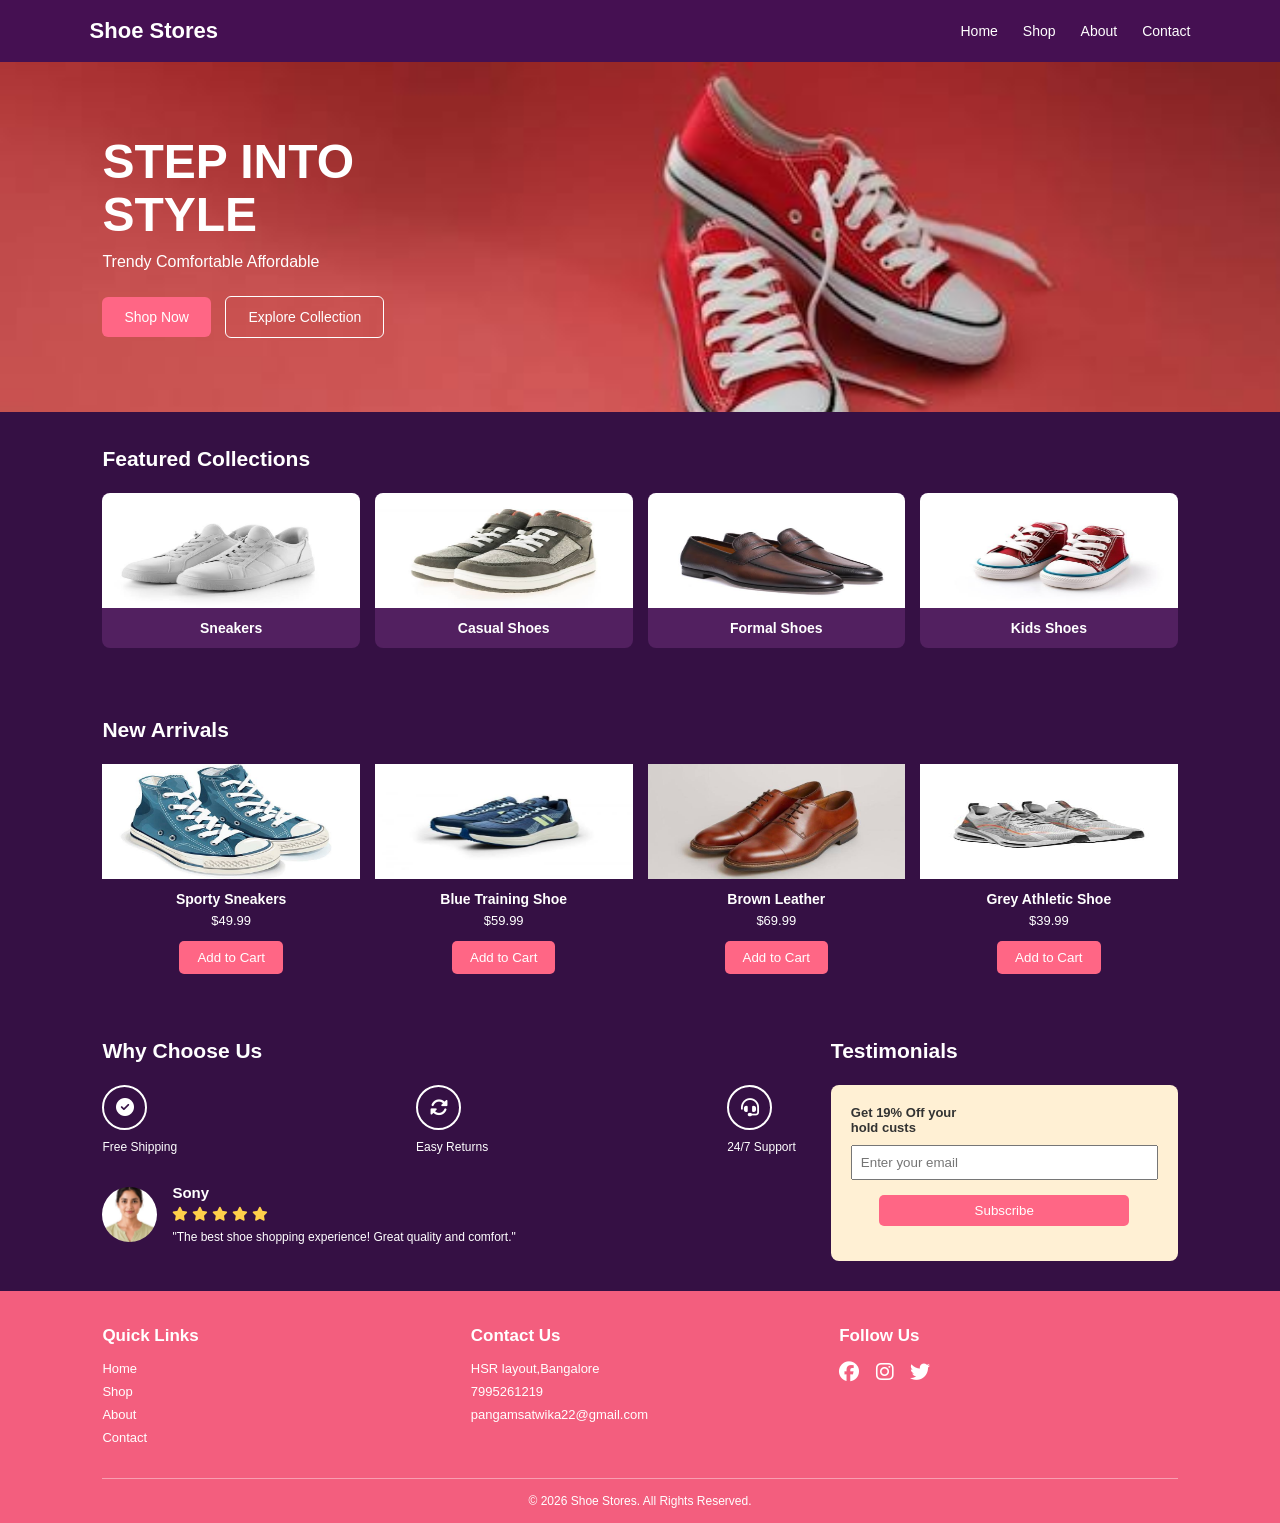
==== index.html @ 300e5573 "first commit" ====
<!DOCTYPE html>
<html lang="en">
<head>
    <meta charset="UTF-8">
    <meta name="viewport" content="width=device-width, initial-scale=1.0">
    <title>Shoe Stores</title>
    <link rel="stylesheet" href="style.css">
    <link rel="stylesheet" href="https://cdnjs.cloudflare.com/ajax/libs/font-awesome/6.5.0/css/all.min.css">
</head>
<body>
    <header>
        <nav class="navbar">
            <h2 class="logo">Shoe Stores</h2>
            <input type="checkbox" id="menu-toggle">
            <label for="menu-toggle" class="menu-icon">
                <i class="fa-solid fa-bars"></i>
                <i class="fa-solid fa-xmark"></i>
            </label>
            <ul class="nav-links">
                <li><a href="#">Home</a></li>
                <li><a href="#collections">Shop</a></li>
                <li><a href="#why-us">About</a></li>
                <li><a href="#contact">Contact</a></li>
            </ul>
        </nav>
    </header>
    <section class="hero">
        <div class="hero-content">
            <h1>STEP INTO<br>STYLE</h1>
            <p>Trendy Comfortable Affordable</p>
            <div class="hero-buttons">
                <a href="#arrivals" class="btn">Shop Now</a>
                <a href="#collections" class="btn outline">
                    Explore Collection
                </a>
            </div>
        </div>
    </section>
    <section class="collections" id="collections">
        <h2>Featured Collections</h2>
        <div class="collection-grid">
            <div class="collection-card">
                <div class="shoe-image">
                    <img src="sneakers 1.jpg" alt="sneakers">
                </div>
                <h3>Sneakers</h3>
            </div>
            <div class="collection-card">
                <div class="shoe-image">
                    <img src="casual.jpg" alt="casual">
                </div>
                <h3>Casual Shoes</h3>
            </div>
            <div class="collection-card">
                <div class="shoe-image">
                    <img src="formal.jpg" alt="Formal">
                </div>
                <h3>Formal Shoes</h3>
            </div>
            <div class="collection-card">
                <div class="shoe-image">
                    <img src="kids.jpg" alt="kids">
                </div>
                <h3>Kids Shoes</h3>
            </div>
        </div>
    </section>
    <section class="arrivals" id="arrivals">
        <h2>New Arrivals</h2>
        <div class="product-grid">
            <div class="product-card">
                <div class="product-image">
                    <img src="sporty 2.jpg" alt="sporty">
                </div>
                <h3>Sporty Sneakers</h3>
                <p>$49.99</p>
                <button>Add to Cart</button>
            </div>
            <div class="product-card">
                <div class="product-image">
                     <img src="b4.jpg" alt="blue shoes">
                </div>
                <h3>Blue Training Shoe</h3>
                <p>$59.99</p>
                <button>Add to Cart</button>
            </div>
            <div class="product-card">
                <div class="product-image">
                    <img src="grey 1.jpg" alt="brown Leather">
                </div>
                <h3>Brown Leather</h3>
                <p>$69.99</p>
                <button>Add to Cart</button>
            </div>
            <div class="product-card">
                <div class="product-image">
                    <img src="g3.jpg" alt="grey athletic shoes">
                </div>
                <h3>Grey Athletic Shoe</h3>
                <p>$39.99</p>
                <button>Add to Cart</button>
            </div>
        </div>
    </section>
    <section class="info-section" id="why-us">
        <div class="why-us">
            <h2>Why Choose Us</h2>
            <div class="features">
                <div class="feature">
                    <span><i class="fa-solid fa-circle-check"></i></span>
                    <p>Free Shipping</p>
                </div>
                <div class="feature">
                    <span><i class="fa-solid fa-rotate"></i></span>
                    <p>Easy Returns</p>
                </div>
                <div class="feature">
                    <span><i class="fa-solid fa-headset"></i></span>
                    <p>24/7 Support</p>
                </div>
            </div>
            <div class="review">
                <div class="avatar">
                    <img src="girl 2.jpg" alt="Formal">
                </div>
                <div>
                    <h3>Sony</h3>
                    <p class="stars">
                        <i class="fa-solid fa-star"></i>
                        <i class="fa-solid fa-star"></i>
                        <i class="fa-solid fa-star"></i>
                        <i class="fa-solid fa-star"></i>
                        <i class="fa-solid fa-star"></i>
                    </p>
                    <small>
                        "The best shoe shopping experience!
                        Great quality and comfort."
                    </small>
                </div>
            </div>
        </div>
        <div class="testimonials">
            <h2>Testimonials</h2>
            <div class="testimonial-card">
                <h4>Get 19% Off your<br> hold custs</h4>
                <label for="customeremail"></label>
                <input type="text" id="customeremail" name="customeremail" placeholder="Enter your email" >
                <br>
                <button>Subscribe</button>
            </div>
        </div>
    </section>
    <footer id="contact">
        <div class="footer-content">
            <div>
                <h3>Quick Links</h3>
                <p><a href="#">Home</a></p>
                <p><a href="#collections">Shop</a></p>
                <p><a href="#why-us">About</a></p>
                <p><a href="#contact">Contact</a></p>
            </div>
            <div>
                <h3>Contact Us</h3>
                <p>HSR layout,Bangalore</p>
                <p>7995261219</p>
                <p>pangamsatwika22@gmail.com</p>
            </div>
            <div class="social">
                <h3>Follow Us</h3>
                <a href="#"><i class="fa-brands fa-facebook"></i></a>
                <a href="#"><i class="fa-brands fa-instagram"></i></a>
                <a href="#"><i class="fa-brands fa-twitter"></i></a>
            </div>
        </div>
        <p class="copyright">
            © 2026 Shoe Stores. All Rights Reserved.
        </p>
    </footer>
</body>
</html>
---- style.css ----
* {
    margin: 0;
    padding: 0;
    box-sizing: border-box;
    font-family: Arial, sans-serif;
}
body {
    background: #351044;
    color: white;
}
header {
    background: #451052;
    padding: 18px 7%;
}
.navbar {
    display: flex;
    justify-content: space-between;
    align-items: center;
}
.logo {
    font-size: 22px;
    color: white;
}
.nav-links {
    display: flex;
    list-style: none;
    gap: 25px;
}
.nav-links a {
    color: white;
    text-decoration: none;
    font-size: 14px;
    transition: 0.3s;
}
.nav-links a:hover {
    color: #ff6685;
}
#menu-toggle {
    display: none;
}
.menu-icon {
    display: none;
    color: white;
    font-size: 25px;
}
.hero {
    min-height: 350px;
    display: flex;
    align-items: center;
    padding: 50px 8%;
    background-image: url(images\ 1.jpg);
    background-size: cover;
}
.hero-content h1 {
    font-size: 48px;
    line-height: 1.1;
    margin-bottom: 12px;
}
.hero-content p {
    margin-bottom: 25px;
}
.btn {
    display: inline-block;
    background: #ff6685;
    color: white;
    padding: 12px 22px;
    text-decoration: none;
    border-radius: 6px;
    margin-right: 10px;
    font-size: 14px;
}
.outline {
    background: transparent;
    border: 1px solid white;
}
.btn:hover {
    background: #e8446b;
}
.collections,
.arrivals {
    padding: 35px 8%;
}
.collections h2,
.arrivals h2,
.info-section h2 {
    font-size: 21px;
    margin-bottom: 22px;
}
.collection-grid {
    display: grid;
    grid-template-columns: repeat(4, 1fr);
    gap: 15px;
}
.collection-card {
    text-align: center;
    background: #522060;
    border-radius: 8px;
    overflow: hidden;
}
.collection-card:hover {
    color: #fff0d4;
}
.shoe-image {
    height: 115px;
    background: #fff2d8;
    color: #333;
    display: flex;
    align-items: center;
    justify-content: center;
    font-size: 55px;
}
.shoe-image img{
    width: 100%;
    height: 100%;
}
.collection-card h3{
    padding: 12px 5px;
    font-size: 14px;
    color: white;
}
.collection-card h3 {
    padding: 12px 5px;
    font-size: 14px;
}
.product-grid {
    display: grid;
    grid-template-columns: repeat(4, 1fr);
    gap: 15px;
}
.product-card {
    text-align: center;
}
.product-image {
    background: #fff2d8;
    height: 115px;
    display: flex;
    justify-content: center;
    align-items: center;
    font-size: 55px;
    border-radius: 7px;
}
.product-image img {
    width: 100%;
    height: 100%;
}
.product-card:hover .product-image {
    color: #fff0d4;
}
.product-card h3 {
    margin-top: 12px;
    font-size: 14px;
}
.product-card p {
    font-size: 13px;
    margin: 6px 0;
}
button {
    background: #ff6685;
    border: none;
    color: white;
    padding: 9px 18px;
    border-radius: 5px;
    margin-top: 7px;
}
button:hover {
    background: #e8446b;
}
.info-section {
    display: grid;
    grid-template-columns: 2fr 1fr;
    gap: 35px;
    padding: 30px 8%;
}
.features {
    display: flex;
    justify-content: space-between;
    text-align: center;
    gap: 15px;
}
.feature span {
    display: flex;
    width: 45px;
    height: 45px;
    border: 2px solid white;
    border-radius: 50%;
    align-items: center;
    justify-content: center;
    font-size: 18px;
}
.feature p {
    font-size: 12px;
    margin-top: 10px;
}
.review {
    display: flex;
    align-items: center;
    gap: 15px;
    margin-top: 30px;
}
.avatar {
    width: 55px;
    height: 55px;
    background: #ff9ba8;
    border-radius: 50%;
    display: flex;
    justify-content: center;
    align-items: center;
    font-size: 30px;
    flex-shrink: 0;
    overflow: hidden;
}
.avatar img {
    width: 100%;
    height: 100%;
    object-fit: cover;
    display: block;
}
.review h3 {
    font-size: 15px;
}
.stars {
    color: #ffd04a;
    margin: 5px 0;
    font-size: 14px;
}
.review small {
    font-size: 12px;
}
.testimonial-card {
    background: #fff0d4;
    color: #333;
    padding: 20px;
    border-radius: 8px;
    font-size: 13px;
}
.testimonial-card h4 {
    margin-bottom: 10px;
}
.testimonial-card input{
    text-align: left;
    width: 100%;
    margin-right: 15px;
    padding: 8px;
}
.testimonial-card button{
    display: block;
    width: 250px;
    border-radius: 5px;
    padding: 8px;
    margin: 15px auto;
    color: white;
    border: none;
}
footer {
    background: #f35e7e;
    padding: 35px 8% 15px;
    color: white;
}
.footer-content {
    display: grid;
    grid-template-columns: repeat(3, 1fr);
    gap: 30px;
}
.footer-content h3 {
    margin-bottom: 15px;
    font-size: 17px;
}
.footer-content p {
    margin-bottom: 8px;
    font-size: 13px;
}
.footer-content a {
    color: white;
    text-decoration: none;
}
.footer-content a:hover {
    color: #451052;
}
.social a {
    margin-right: 12px;
    font-size: 20px;
}
.copyright {
    text-align: center;
    border-top: 1px solid rgba(255,255,255,0.4);
    margin-top: 25px;
    padding-top: 15px;
    font-size: 12px;
}
@media(max-width: 760px) {
    body{
        overflow-x: hidden;
    }
    header {
        padding: 18px 5%;
    }
    .hero {
        min-height: 300px;
        padding: 40px 6%;
        background-position: center;
    }
    .hero-content h1 {
        font-size: 38px;
    }
    .collections,
    .arrivals {
        padding: 30px 5%;
    }
    .collection-grid,
    .product-grid {
        grid-template-columns: repeat(2, 1fr);
    }
    .info-section {
        grid-template-columns: 1fr;
        padding: 30px 5%;
    }
    .footer-content {
        grid-template-columns: repeat(2, 1fr);
    }
    .navbar {
        flex-wrap: wrap;
    }
    .menu-icon {
        display: block;
    }
    .menu-icon .fa-xmark {
        display: none;
    }
    .nav-links {
        display: none;
        flex-direction: column;
        width: 100%;
        text-align: center;
        gap: 0;
        background: #451052;
        margin-top: 15px;
    }
    .nav-links li {
        padding: 14px;
        border-top: 1px solid;
    }
    #menu-toggle:checked ~ .nav-links {
        display: flex;
    }
    #menu-toggle:checked ~ .menu-icon .fa-bars {
        display: none;
    }
    #menu-toggle:checked ~ .menu-icon .fa-xmark {
        display: inline-block;
    }
}
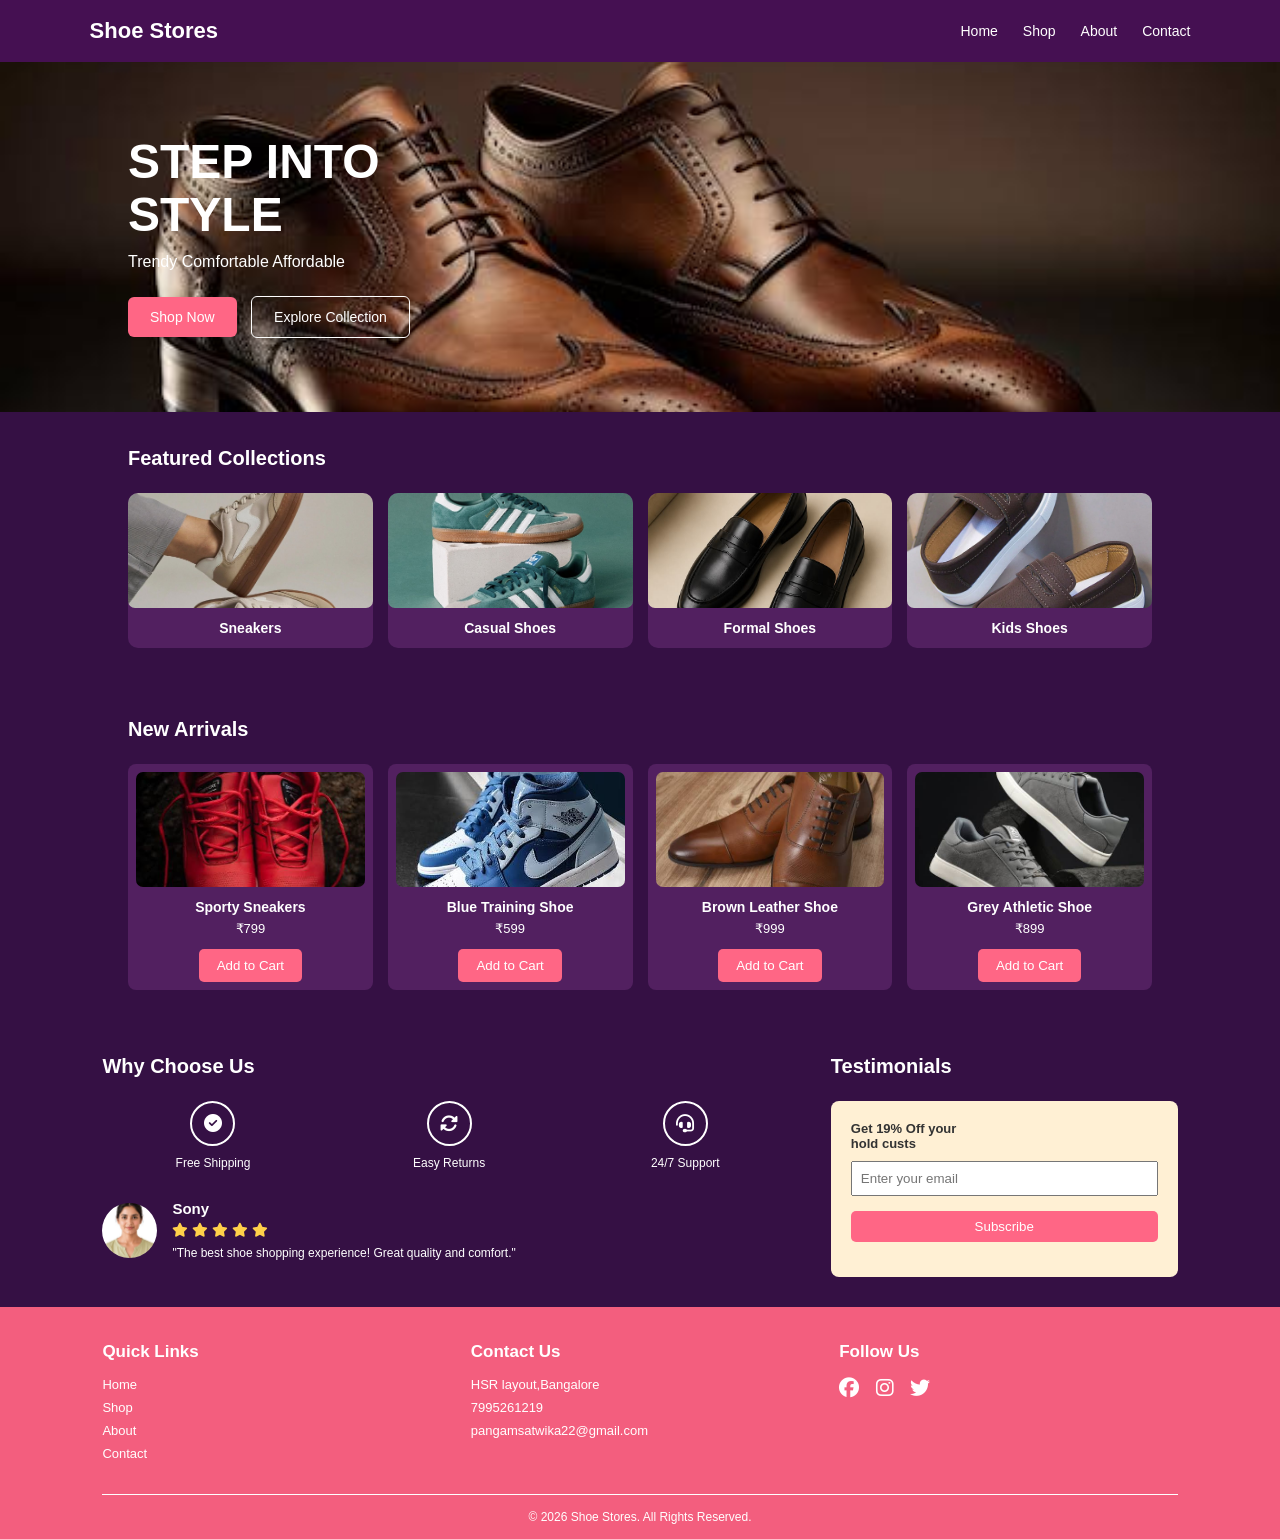
==== commit a67006ce: "update code" ====
--- a/index.html
+++ b/index.html
@@ -41,25 +41,25 @@
         <div class="collection-grid">
             <div class="collection-card">
                 <div class="shoe-image">
-                    <img src="sneakers 1.jpg" alt="sneakers">
+                    <img src="a1.jpg" alt="sneakers">
                 </div>
                 <h3>Sneakers</h3>
             </div>
             <div class="collection-card">
                 <div class="shoe-image">
-                    <img src="casual.jpg" alt="casual">
+                    <img src="y.jpg" alt="casual">
                 </div>
                 <h3>Casual Shoes</h3>
             </div>
             <div class="collection-card">
                 <div class="shoe-image">
-                    <img src="formal.jpg" alt="Formal">
+                    <img src="v.jpg" alt="Formal">
                 </div>
                 <h3>Formal Shoes</h3>
             </div>
             <div class="collection-card">
                 <div class="shoe-image">
-                    <img src="kids.jpg" alt="kids">
+                    <img src="s.jpg" alt="kids">
                 </div>
                 <h3>Kids Shoes</h3>
             </div>
@@ -70,34 +70,34 @@
         <div class="product-grid">
             <div class="product-card">
                 <div class="product-image">
-                    <img src="sporty 2.jpg" alt="sporty">
+                    <a href="C:\Users\satwi\OneDrive\Desktop\websites\sneakers.html"><img src="w.jpg" alt="sporty"></a>
                 </div>
                 <h3>Sporty Sneakers</h3>
-                <p>$49.99</p>
+                <p>₹799</p>
                 <button>Add to Cart</button>
             </div>
             <div class="product-card">
                 <div class="product-image">
-                     <img src="b4.jpg" alt="blue shoes">
+                     <a href="C:\Users\satwi\OneDrive\Desktop\websites\blueshoes.html"><img src="b.jpg" alt="blue shoes"></a>
                 </div>
                 <h3>Blue Training Shoe</h3>
-                <p>$59.99</p>
+                <p>₹599</p>
                 <button>Add to Cart</button>
             </div>
             <div class="product-card">
                 <div class="product-image">
-                    <img src="grey 1.jpg" alt="brown Leather">
+                    <a href="C:\Users\satwi\OneDrive\Desktop\websites\brownleather.html"><img src="u.jpg" alt="brown Leather"></a>
                 </div>
-                <h3>Brown Leather</h3>
-                <p>$69.99</p>
+                <h3>Brown Leather Shoe</h3>
+                <p>₹999</p>
                 <button>Add to Cart</button>
             </div>
             <div class="product-card">
                 <div class="product-image">
-                    <img src="g3.jpg" alt="grey athletic shoes">
+                    <a href="C:\Users\satwi\OneDrive\Desktop\websites\grey.html"><img src="t.jpg" alt="grey athletic shoes"></a>
                 </div>
                 <h3>Grey Athletic Shoe</h3>
-                <p>$39.99</p>
+                <p>₹899</p>
                 <button>Add to Cart</button>
             </div>
         </div>
--- a/style.css
+++ b/style.css
@@ -4,9 +4,26 @@
     box-sizing: border-box;
     font-family: Arial, sans-serif;
 }
+html,
+body {
+    width: 100%;
+    height: auto;
+    min-height: 0;
+    margin: 0;
+    padding: 0;
+}
 body {
     background: #351044;
     color: white;
+    overflow-x: hidden;
+}
+a {
+    color: white;
+    text-decoration: none;
+}
+button {
+    cursor: pointer;
+    border: none;
 }
 header {
     background: #451052;
@@ -28,9 +45,7 @@
 }
 .nav-links a {
     color: white;
-    text-decoration: none;
     font-size: 14px;
-    transition: 0.3s;
 }
 .nav-links a:hover {
     color: #ff6685;
@@ -42,14 +57,17 @@
     display: none;
     color: white;
     font-size: 25px;
+    cursor: pointer;
 }
 .hero {
     min-height: 350px;
     display: flex;
     align-items: center;
-    padding: 50px 8%;
-    background-image: url(images\ 1.jpg);
+    padding: 40px 10%;
+    background-image: url("z.jpg");
     background-size: cover;
+    background-position: center;
+    background-repeat: no-repeat;
 }
 .hero-content h1 {
     font-size: 48px;
@@ -64,7 +82,6 @@
     background: #ff6685;
     color: white;
     padding: 12px 22px;
-    text-decoration: none;
     border-radius: 6px;
     margin-right: 10px;
     font-size: 14px;
@@ -78,13 +95,13 @@
 }
 .collections,
 .arrivals {
-    padding: 35px 8%;
+    padding: 35px 10%;
 }
 .collections h2,
 .arrivals h2,
 .info-section h2 {
-    font-size: 21px;
-    margin-bottom: 22px;
+    font-size: 20px;
+    margin-bottom: 23px;
 }
 .collection-grid {
     display: grid;
@@ -94,33 +111,32 @@
 .collection-card {
     text-align: center;
     background: #522060;
-    border-radius: 8px;
+    border-radius: 10px;
     overflow: hidden;
+    min-width: 0;
 }
 .collection-card:hover {
-    color: #fff0d4;
+    transform:translateX(3px);
 }
 .shoe-image {
     height: 115px;
+    display: flex;
+    justify-content: center;
+    align-items: center;
+    font-size: 55px;
+    border-radius: 7px;
+    overflow: hidden;
     background: #fff2d8;
-    color: #333;
-    display: flex;
-    align-items: center;
-    justify-content: center;
-    font-size: 55px;
-}
-.shoe-image img{
-    width: 100%;
+}
+.shoe-image img {
+    width: 100% ;
     height: 100%;
-}
-.collection-card h3{
-    padding: 12px 5px;
-    font-size: 14px;
-    color: white;
+    object-fit: cover;
 }
 .collection-card h3 {
     padding: 12px 5px;
     font-size: 14px;
+    color: white;
 }
 .product-grid {
     display: grid;
@@ -129,22 +145,27 @@
 }
 .product-card {
     text-align: center;
+    background: #522060;
+    border-radius: 8px;
+    padding: 8px;
+    min-width: 0;
+}
+.product-card:hover{
+    transform: translateX(4px);
 }
 .product-image {
-    background: #fff2d8;
     height: 115px;
     display: flex;
     justify-content: center;
     align-items: center;
     font-size: 55px;
     border-radius: 7px;
+    overflow: hidden;
 }
 .product-image img {
     width: 100%;
     height: 100%;
-}
-.product-card:hover .product-image {
-    color: #fff0d4;
+    object-fit: cover;
 }
 .product-card h3 {
     margin-top: 12px;
@@ -154,15 +175,14 @@
     font-size: 13px;
     margin: 6px 0;
 }
-button {
+.product-card button {
     background: #ff6685;
-    border: none;
     color: white;
     padding: 9px 18px;
     border-radius: 5px;
     margin-top: 7px;
 }
-button:hover {
+.product-card button:hover {
     background: #e8446b;
 }
 .info-section {
@@ -170,12 +190,16 @@
     grid-template-columns: 2fr 1fr;
     gap: 35px;
     padding: 30px 8%;
+    align-items: start;
 }
 .features {
     display: flex;
     justify-content: space-between;
     text-align: center;
     gap: 15px;
+}
+.feature {
+    flex: 1;
 }
 .feature span {
     display: flex;
@@ -186,6 +210,7 @@
     align-items: center;
     justify-content: center;
     font-size: 18px;
+    margin: auto;
 }
 .feature p {
     font-size: 12px;
@@ -212,8 +237,8 @@
 .avatar img {
     width: 100%;
     height: 100%;
+    display: block;
     object-fit: cover;
-    display: block;
 }
 .review h3 {
     font-size: 15px;
@@ -236,25 +261,26 @@
 .testimonial-card h4 {
     margin-bottom: 10px;
 }
-.testimonial-card input{
+.testimonial-card input {
     text-align: left;
     width: 100%;
-    margin-right: 15px;
     padding: 8px;
 }
-.testimonial-card button{
+.testimonial-card button {
     display: block;
-    width: 250px;
+    width: 100%;
     border-radius: 5px;
     padding: 8px;
     margin: 15px auto;
     color: white;
-    border: none;
+    background: #ff6685;
 }
 footer {
     background: #f35e7e;
     padding: 35px 8% 15px;
     color: white;
+    width: 100%;
+    margin: 0;
 }
 .footer-content {
     display: grid;
@@ -271,7 +297,6 @@
 }
 .footer-content a {
     color: white;
-    text-decoration: none;
 }
 .footer-content a:hover {
     color: #451052;
@@ -282,43 +307,24 @@
 }
 .copyright {
     text-align: center;
-    border-top: 1px solid rgba(255,255,255,0.4);
+    border-top: 1px solid;
     margin-top: 25px;
     padding-top: 15px;
+    padding-bottom: 0;
     font-size: 12px;
 }
-@media(max-width: 760px) {
-    body{
-        overflow-x: hidden;
+@media (max-width: 546px) {
+    body {
+        overflow: hidden;
     }
     header {
-        padding: 18px 5%;
-    }
-    .hero {
-        min-height: 300px;
-        padding: 40px 6%;
-        background-position: center;
-    }
-    .hero-content h1 {
-        font-size: 38px;
-    }
-    .collections,
-    .arrivals {
-        padding: 30px 5%;
-    }
-    .collection-grid,
-    .product-grid {
-        grid-template-columns: repeat(2, 1fr);
-    }
-    .info-section {
-        grid-template-columns: 1fr;
-        padding: 30px 5%;
-    }
-    .footer-content {
-        grid-template-columns: repeat(2, 1fr);
+        padding: 8px 5%;
     }
     .navbar {
         flex-wrap: wrap;
+    }
+    .logo {
+        font-size: 10px;
     }
     .menu-icon {
         display: block;
@@ -333,11 +339,14 @@
         text-align: center;
         gap: 0;
         background: #451052;
-        margin-top: 15px;
+        margin-top: 12px;
     }
     .nav-links li {
-        padding: 14px;
-        border-top: 1px solid;
+        padding: 10px;
+        border-top: 1px solid rgba(255,255,255,0.2);
+    }
+    .nav-links a {
+        font-size: 12px;
     }
     #menu-toggle:checked ~ .nav-links {
         display: flex;
@@ -348,4 +357,216 @@
     #menu-toggle:checked ~ .menu-icon .fa-xmark {
         display: inline-block;
     }
-}+    .hero {
+        min-height: 138px;
+        padding: 15px 11%;
+        background-position: center;
+        background-size: cover;
+    }
+
+    .hero-content h1 {
+        font-size: 20px;
+        line-height: 1.1;
+        margin-bottom: 5px;
+    }
+
+    .hero-content p {
+        font-size: 6px;
+        margin-bottom: 8px;
+    }
+
+    .btn {
+        font-size: 6px;
+        padding: 5px 12px;
+        margin-right: 3px;
+    }
+    .collections,
+    .arrivals {
+        padding: 12px 11%;
+    }
+
+    .collections h2,
+    .arrivals h2,
+    .info-section h2 {
+        font-size: 9px;
+        margin-bottom: 8px;
+    }
+
+    .collection-grid {
+        display: grid;
+        grid-template-columns: repeat(4, minmax(0, 1fr));
+        gap: 5px;
+    }
+
+    .collection-card {
+        width: 100%;
+        border-radius: 4px;
+    }
+
+    .shoe-image {
+        height: 45px;
+        font-size: 20px;
+    }
+
+    .shoe-image img {
+        width: 100%;
+        height: 100%;
+        object-fit: cover;
+    }
+
+    .collection-card h3 {
+        padding: 5px 2px;
+        font-size: 6px;
+    }
+
+    .product-grid {
+        display: grid;
+        grid-template-columns: repeat(4, minmax(0, 1fr));
+        gap: 5px;
+    }
+
+    .product-card {
+        padding: 4px;
+        border-radius: 4px;
+    }
+
+    .product-image {
+        height: 45px;
+        font-size: 20px;
+    }
+
+    .product-image img {
+        width: 100%;
+        height: 100%;
+        object-fit: cover;
+    }
+
+    .product-card h3 {
+        font-size: 6px;
+        margin-top: 4px;
+    }
+
+    .product-card p {
+        font-size: 6px;
+        margin: 4px 0;
+    }
+
+    .product-card button {
+        font-size: 6px;
+        padding: 4px 7px;
+        margin-top: 3px;
+    }
+
+    .info-section {
+        display: grid;
+        grid-template-columns: 1fr 1fr;
+        gap: 10px;
+        padding: 12px 11%;
+        align-items: start;
+    }
+
+    .features {
+        display: flex;
+        justify-content: space-between;
+        gap: 3px;
+    }
+
+    .feature {
+        flex: 1;
+        text-align: center;
+    }
+
+    .feature span {
+        width: 20px;
+        height: 20px;
+        font-size: 10px;
+        border-width: 1px;
+    }
+
+    .feature p {
+        font-size: 6px;
+        margin-top: 5px;
+    }
+
+    .review {
+        gap: 5px;
+        margin-top: 10px;
+    }
+
+    .avatar {
+        width: 27px;
+        height: 27px;
+        font-size: 14px;
+    }
+
+    .review h3 {
+        font-size: 7px;
+    }
+
+    .stars {
+        font-size: 6px;
+        margin: 2px 0;
+    }
+
+    .review small {
+        font-size: 6px;
+    }
+
+    .testimonial-card {
+        padding: 7px;
+        border-radius: 5px;
+        font-size: 6px;
+    }
+    .testimonial-card h4 {
+        font-size: 7px;
+        margin-bottom: 5px;
+    }
+
+    .testimonial-card input {
+        padding: 5px;
+        font-size: 6px;
+    }
+
+    .testimonial-card button {
+        width: 100%;
+        padding: 5px;
+        font-size: 6px;
+        margin: 7px auto;
+    }
+
+    footer {
+        width: 100%;
+        margin: 0;
+        padding: 15px 7%;
+    }
+
+    .footer-content {
+        display: grid;
+        grid-template-columns: repeat(3, minmax(0, 1fr));
+        gap: 8px;
+        align-items: start;
+    }
+
+    .footer-content h3 {
+        font-size: 8px;
+        margin-bottom: 7px;
+    }
+
+    .footer-content p {
+        font-size: 6px;
+        margin-bottom: 4px;
+        overflow-wrap: anywhere;
+    }
+
+    .social a {
+        font-size: 12px;
+        margin-right: 5px;
+    }
+
+    .copyright {
+        font-size: 7px;
+        margin-top: 15px;
+        padding-top: 10px;
+        padding-bottom: 0;
+    }
+}
